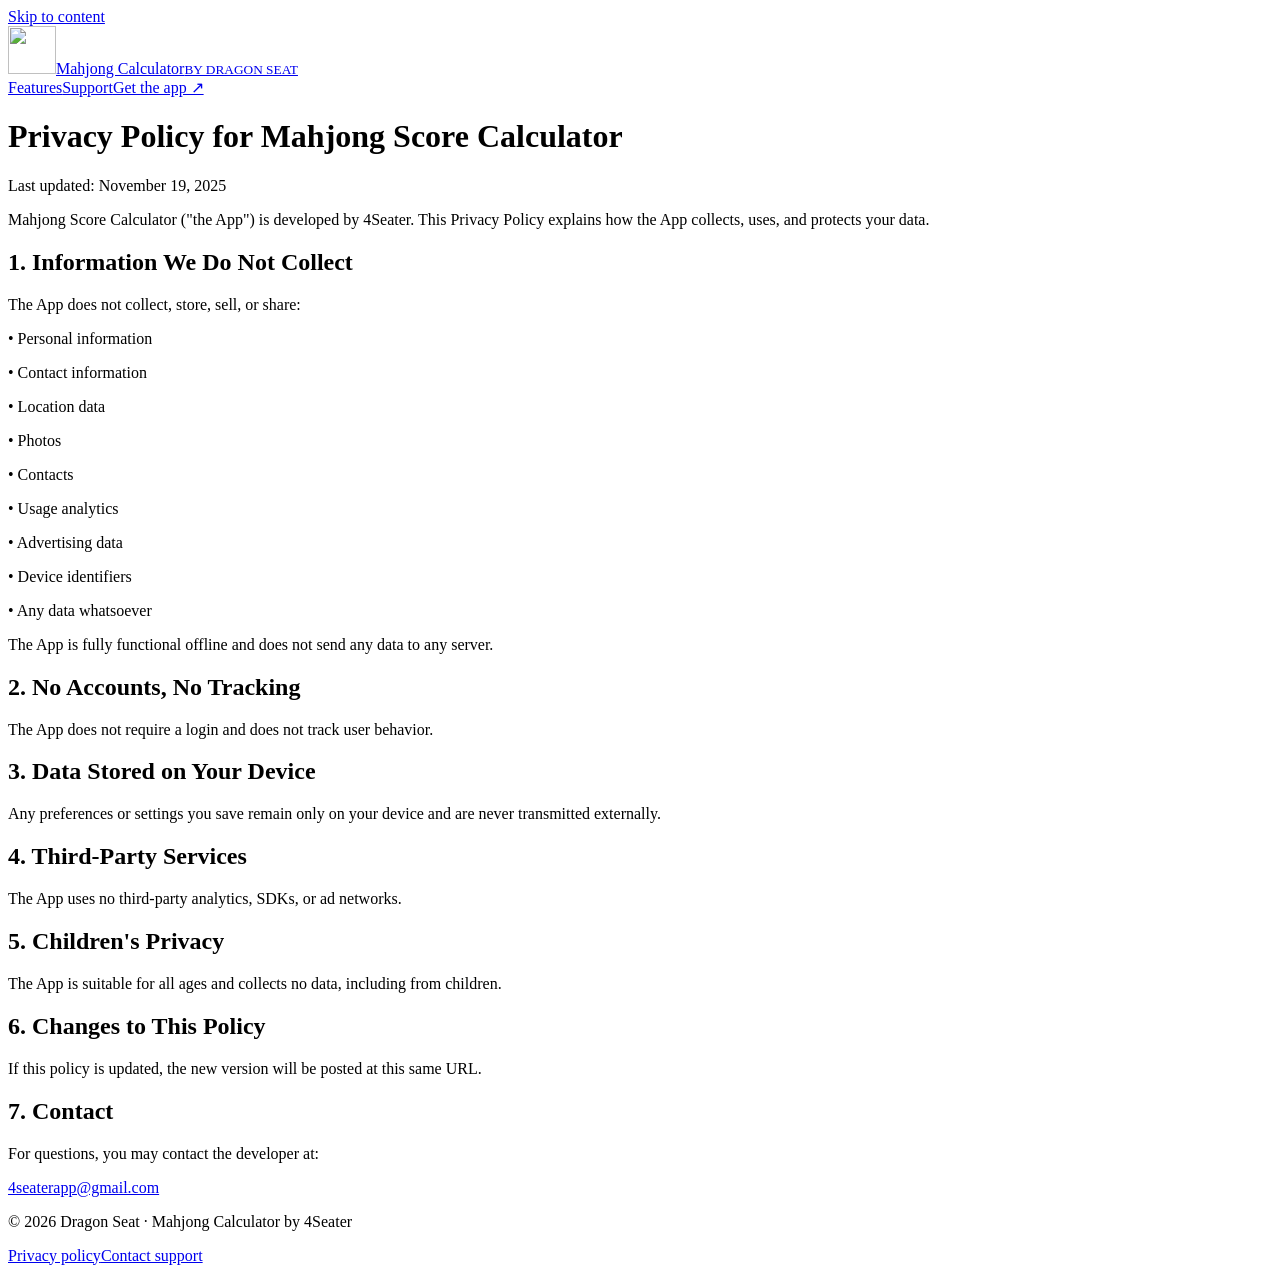
==== vercel-deploy/public/privacy.html @ 2b97dd93 "Launch Mahjong Calculator landing page and AdMob verification" ====
<!doctype html><html lang="en"><head><meta charset="utf-8"><meta name="viewport" content="width=device-width, initial-scale=1"><meta name="theme-color" content="#143e43"><link rel="icon" href="/assets/app-icon.webp"><link rel="stylesheet" href="/assets/style.css"><title>Privacy Policy | Mahjong Calculator</title></head><body><a class="skip" href="#main">Skip to content</a><header class="wrap"><a class="brand" href="/"><img src="/assets/app-icon.webp" alt="" width="48" height="48"><span>Mahjong Calculator<small>BY DRAGON SEAT</small></span></a><nav aria-label="Main navigation"><a href="/#features">Features</a><a href="mailto:4seaterapp@gmail.com">Support</a><a class="nav-download" href="https://apps.apple.com/us/app/mahjong-calculator-american/id6755447020">Get the app ↗</a></nav></header><main id="main" class="policy"><h1>Privacy Policy for Mahjong Score Calculator</h1><p>Last updated: November 19, 2025</p><p>Mahjong Score Calculator (&quot;the App&quot;) is developed by 4Seater. This Privacy Policy explains how the App collects, uses, and protects your data.</p><h2>1. Information We Do Not Collect</h2><p>The App does not collect, store, sell, or share:</p><p>• Personal information</p><p>• Contact information</p><p>• Location data</p><p>• Photos</p><p>• Contacts</p><p>• Usage analytics</p><p>• Advertising data</p><p>• Device identifiers</p><p>• Any data whatsoever</p><p>The App is fully functional offline and does not send any data to any server.</p><h2>2. No Accounts, No Tracking</h2><p>The App does not require a login and does not track user behavior.</p><h2>3. Data Stored on Your Device</h2><p>Any preferences or settings you save remain only on your device and are never transmitted externally.</p><h2>4. Third-Party Services</h2><p>The App uses no third-party analytics, SDKs, or ad networks.</p><h2>5. Children&#x27;s Privacy</h2><p>The App is suitable for all ages and collects no data, including from children.</p><h2>6. Changes to This Policy</h2><p>If this policy is updated, the new version will be posted at this same URL.</p><h2>7. Contact</h2><p>For questions, you may contact the developer at:</p><p><a href="mailto:4seaterapp@gmail.com">4seaterapp@gmail.com</a></p></main><footer class="wrap"><p>© 2026 Dragon Seat · Mahjong Calculator by 4Seater</p><div><a href="/privacy.html">Privacy policy</a><a href="mailto:4seaterapp@gmail.com">Contact support</a></div></footer></body></html>
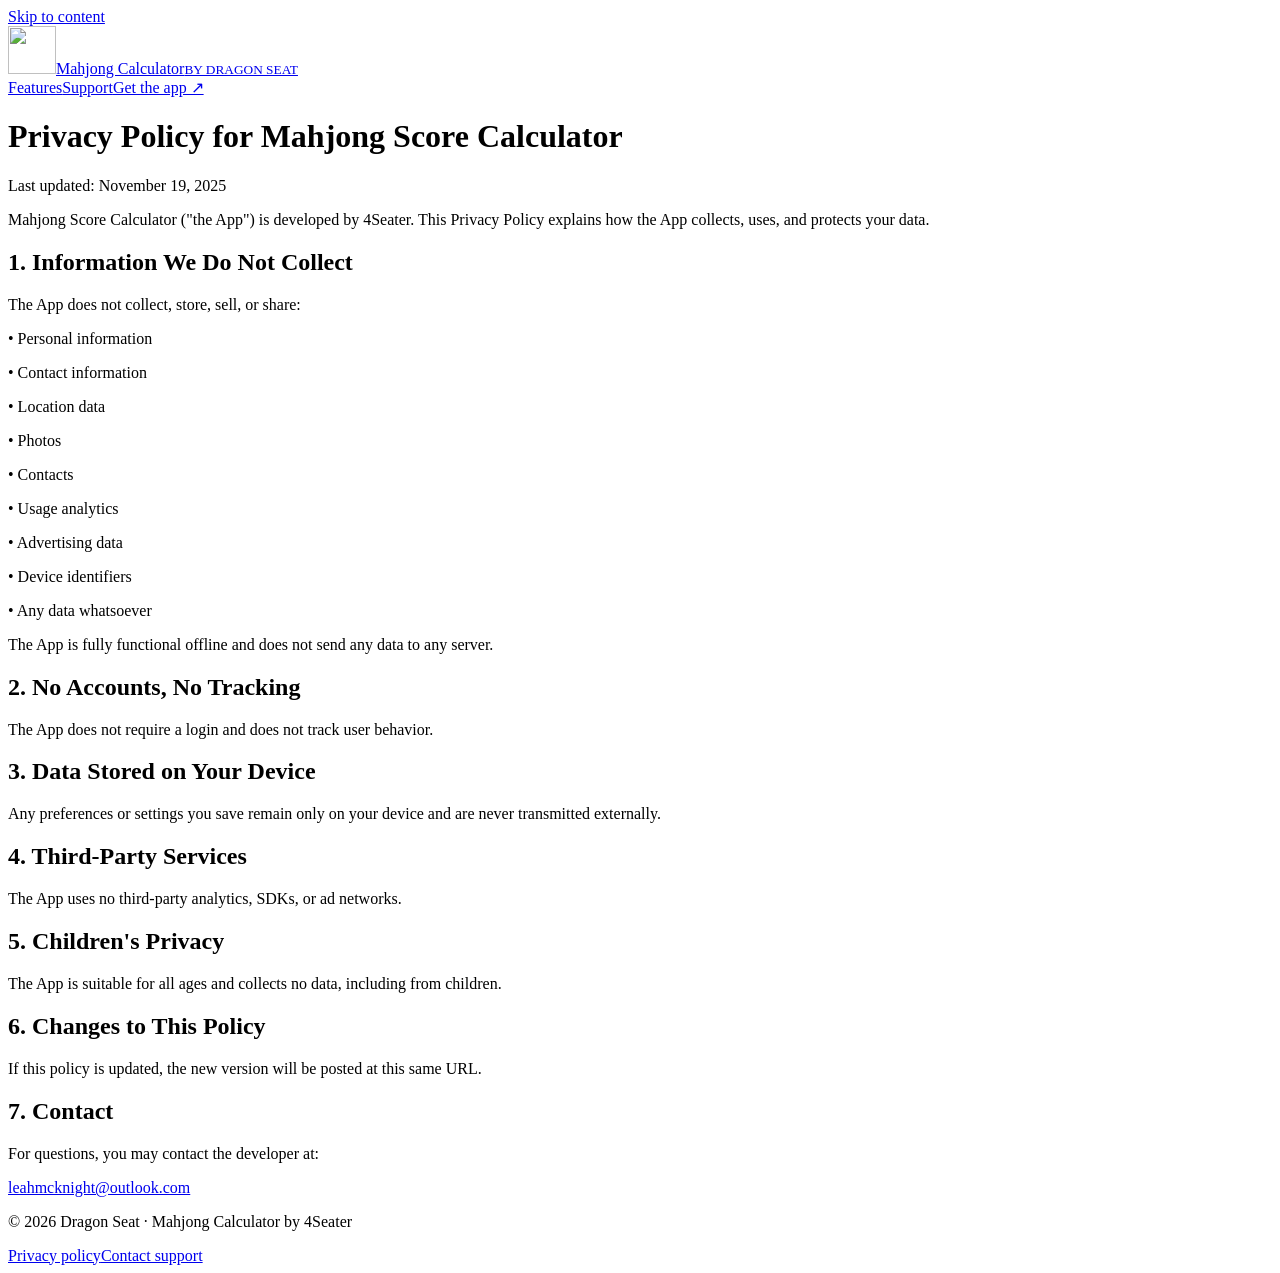
==== commit 95bcd0cb: "Update privacy policy contact email Updated the contact email in the privacy policy." ====
--- a/vercel-deploy/public/privacy.html
+++ b/vercel-deploy/public/privacy.html
@@ -1 +1 @@
-<!doctype html><html lang="en"><head><meta charset="utf-8"><meta name="viewport" content="width=device-width, initial-scale=1"><meta name="theme-color" content="#143e43"><link rel="icon" href="/assets/app-icon.webp"><link rel="stylesheet" href="/assets/style.css"><title>Privacy Policy | Mahjong Calculator</title></head><body><a class="skip" href="#main">Skip to content</a><header class="wrap"><a class="brand" href="/"><img src="/assets/app-icon.webp" alt="" width="48" height="48"><span>Mahjong Calculator<small>BY DRAGON SEAT</small></span></a><nav aria-label="Main navigation"><a href="/#features">Features</a><a href="mailto:4seaterapp@gmail.com">Support</a><a class="nav-download" href="https://apps.apple.com/us/app/mahjong-calculator-american/id6755447020">Get the app ↗</a></nav></header><main id="main" class="policy"><h1>Privacy Policy for Mahjong Score Calculator</h1><p>Last updated: November 19, 2025</p><p>Mahjong Score Calculator (&quot;the App&quot;) is developed by 4Seater. This Privacy Policy explains how the App collects, uses, and protects your data.</p><h2>1. Information We Do Not Collect</h2><p>The App does not collect, store, sell, or share:</p><p>• Personal information</p><p>• Contact information</p><p>• Location data</p><p>• Photos</p><p>• Contacts</p><p>• Usage analytics</p><p>• Advertising data</p><p>• Device identifiers</p><p>• Any data whatsoever</p><p>The App is fully functional offline and does not send any data to any server.</p><h2>2. No Accounts, No Tracking</h2><p>The App does not require a login and does not track user behavior.</p><h2>3. Data Stored on Your Device</h2><p>Any preferences or settings you save remain only on your device and are never transmitted externally.</p><h2>4. Third-Party Services</h2><p>The App uses no third-party analytics, SDKs, or ad networks.</p><h2>5. Children&#x27;s Privacy</h2><p>The App is suitable for all ages and collects no data, including from children.</p><h2>6. Changes to This Policy</h2><p>If this policy is updated, the new version will be posted at this same URL.</p><h2>7. Contact</h2><p>For questions, you may contact the developer at:</p><p><a href="mailto:4seaterapp@gmail.com">4seaterapp@gmail.com</a></p></main><footer class="wrap"><p>© 2026 Dragon Seat · Mahjong Calculator by 4Seater</p><div><a href="/privacy.html">Privacy policy</a><a href="mailto:4seaterapp@gmail.com">Contact support</a></div></footer></body></html>+<!doctype html><html lang="en"><head><meta charset="utf-8"><meta name="viewport" content="width=device-width, initial-scale=1"><meta name="theme-color" content="#143e43"><link rel="icon" href="/assets/app-icon.webp"><link rel="stylesheet" href="/assets/style.css"><title>Privacy Policy | Mahjong Calculator</title></head><body><a class="skip" href="#main">Skip to content</a><header class="wrap"><a class="brand" href="/"><img src="/assets/app-icon.webp" alt="" width="48" height="48"><span>Mahjong Calculator<small>BY DRAGON SEAT</small></span></a><nav aria-label="Main navigation"><a href="/#features">Features</a><a href="/mahjong_calculator/support">Support</a><a class="nav-download" href="https://apps.apple.com/us/app/mahjong-calculator-american/id6755447020">Get the app ↗</a></nav></header><main id="main" class="policy"><h1>Privacy Policy for Mahjong Score Calculator</h1><p>Last updated: November 19, 2025</p><p>Mahjong Score Calculator (&quot;the App&quot;) is developed by 4Seater. This Privacy Policy explains how the App collects, uses, and protects your data.</p><h2>1. Information We Do Not Collect</h2><p>The App does not collect, store, sell, or share:</p><p>• Personal information</p><p>• Contact information</p><p>• Location data</p><p>• Photos</p><p>• Contacts</p><p>• Usage analytics</p><p>• Advertising data</p><p>• Device identifiers</p><p>• Any data whatsoever</p><p>The App is fully functional offline and does not send any data to any server.</p><h2>2. No Accounts, No Tracking</h2><p>The App does not require a login and does not track user behavior.</p><h2>3. Data Stored on Your Device</h2><p>Any preferences or settings you save remain only on your device and are never transmitted externally.</p><h2>4. Third-Party Services</h2><p>The App uses no third-party analytics, SDKs, or ad networks.</p><h2>5. Children&#x27;s Privacy</h2><p>The App is suitable for all ages and collects no data, including from children.</p><h2>6. Changes to This Policy</h2><p>If this policy is updated, the new version will be posted at this same URL.</p><h2>7. Contact</h2><p>For questions, you may contact the developer at:</p><p><a href="mailto:leahmcknight@outlook.com">leahmcknight@outlook.com</a></p></main><footer class="wrap"><p>© 2026 Dragon Seat · Mahjong Calculator by 4Seater</p><div><a href="/privacy.html">Privacy policy</a><a href="/mahjong_calculator/support">Contact support</a></div></footer></body></html>
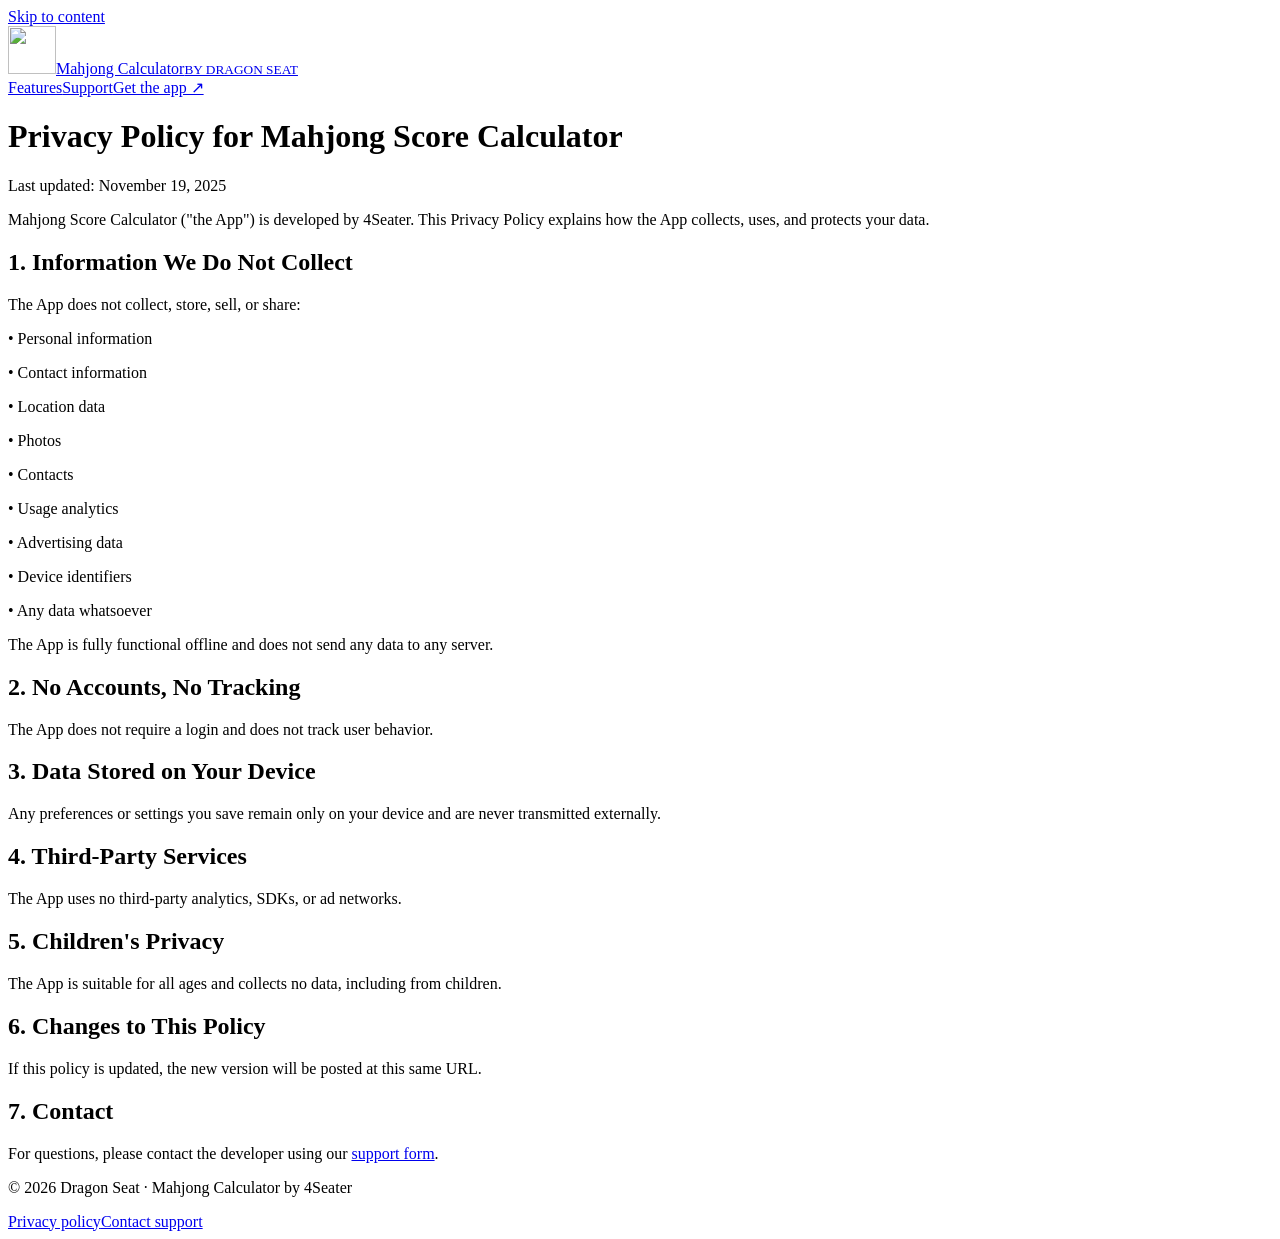
==== commit 71c5f0b9: "Replace privacy policy email with support form link Updated the privacy policy to clarify data colle" ====
--- a/vercel-deploy/public/privacy.html
+++ b/vercel-deploy/public/privacy.html
@@ -1 +1 @@
-<!doctype html><html lang="en"><head><meta charset="utf-8"><meta name="viewport" content="width=device-width, initial-scale=1"><meta name="theme-color" content="#143e43"><link rel="icon" href="/assets/app-icon.webp"><link rel="stylesheet" href="/assets/style.css"><title>Privacy Policy | Mahjong Calculator</title></head><body><a class="skip" href="#main">Skip to content</a><header class="wrap"><a class="brand" href="/"><img src="/assets/app-icon.webp" alt="" width="48" height="48"><span>Mahjong Calculator<small>BY DRAGON SEAT</small></span></a><nav aria-label="Main navigation"><a href="/#features">Features</a><a href="/mahjong_calculator/support">Support</a><a class="nav-download" href="https://apps.apple.com/us/app/mahjong-calculator-american/id6755447020">Get the app ↗</a></nav></header><main id="main" class="policy"><h1>Privacy Policy for Mahjong Score Calculator</h1><p>Last updated: November 19, 2025</p><p>Mahjong Score Calculator (&quot;the App&quot;) is developed by 4Seater. This Privacy Policy explains how the App collects, uses, and protects your data.</p><h2>1. Information We Do Not Collect</h2><p>The App does not collect, store, sell, or share:</p><p>• Personal information</p><p>• Contact information</p><p>• Location data</p><p>• Photos</p><p>• Contacts</p><p>• Usage analytics</p><p>• Advertising data</p><p>• Device identifiers</p><p>• Any data whatsoever</p><p>The App is fully functional offline and does not send any data to any server.</p><h2>2. No Accounts, No Tracking</h2><p>The App does not require a login and does not track user behavior.</p><h2>3. Data Stored on Your Device</h2><p>Any preferences or settings you save remain only on your device and are never transmitted externally.</p><h2>4. Third-Party Services</h2><p>The App uses no third-party analytics, SDKs, or ad networks.</p><h2>5. Children&#x27;s Privacy</h2><p>The App is suitable for all ages and collects no data, including from children.</p><h2>6. Changes to This Policy</h2><p>If this policy is updated, the new version will be posted at this same URL.</p><h2>7. Contact</h2><p>For questions, you may contact the developer at:</p><p><a href="mailto:leahmcknight@outlook.com">leahmcknight@outlook.com</a></p></main><footer class="wrap"><p>© 2026 Dragon Seat · Mahjong Calculator by 4Seater</p><div><a href="/privacy.html">Privacy policy</a><a href="/mahjong_calculator/support">Contact support</a></div></footer></body></html>
+<!doctype html><html lang="en"><head><meta charset="utf-8"><meta name="viewport" content="width=device-width, initial-scale=1"><meta name="theme-color" content="#143e43"><link rel="icon" href="/assets/app-icon.webp"><link rel="stylesheet" href="/assets/style.css"><title>Privacy Policy | Mahjong Calculator</title></head><body><a class="skip" href="#main">Skip to content</a><header class="wrap"><a class="brand" href="/"><img src="/assets/app-icon.webp" alt="" width="48" height="48"><span>Mahjong Calculator<small>BY DRAGON SEAT</small></span></a><nav aria-label="Main navigation"><a href="/#features">Features</a><a href="/mahjong_calculator/support">Support</a><a class="nav-download" href="https://apps.apple.com/us/app/mahjong-calculator-american/id6755447020">Get the app ↗</a></nav></header><main id="main" class="policy"><h1>Privacy Policy for Mahjong Score Calculator</h1><p>Last updated: November 19, 2025</p><p>Mahjong Score Calculator (&quot;the App&quot;) is developed by 4Seater. This Privacy Policy explains how the App collects, uses, and protects your data.</p><h2>1. Information We Do Not Collect</h2><p>The App does not collect, store, sell, or share:</p><p>• Personal information</p><p>• Contact information</p><p>• Location data</p><p>• Photos</p><p>• Contacts</p><p>• Usage analytics</p><p>• Advertising data</p><p>• Device identifiers</p><p>• Any data whatsoever</p><p>The App is fully functional offline and does not send any data to any server.</p><h2>2. No Accounts, No Tracking</h2><p>The App does not require a login and does not track user behavior.</p><h2>3. Data Stored on Your Device</h2><p>Any preferences or settings you save remain only on your device and are never transmitted externally.</p><h2>4. Third-Party Services</h2><p>The App uses no third-party analytics, SDKs, or ad networks.</p><h2>5. Children&#x27;s Privacy</h2><p>The App is suitable for all ages and collects no data, including from children.</p><h2>6. Changes to This Policy</h2><p>If this policy is updated, the new version will be posted at this same URL.</p><h2>7. Contact</h2><p>For questions, please contact the developer using our <a href="/mahjong_calculator/support">support form</a>.</p></main><footer class="wrap"><p>© 2026 Dragon Seat · Mahjong Calculator by 4Seater</p><div><a href="/privacy.html">Privacy policy</a><a href="/mahjong_calculator/support">Contact support</a></div></footer></body></html>
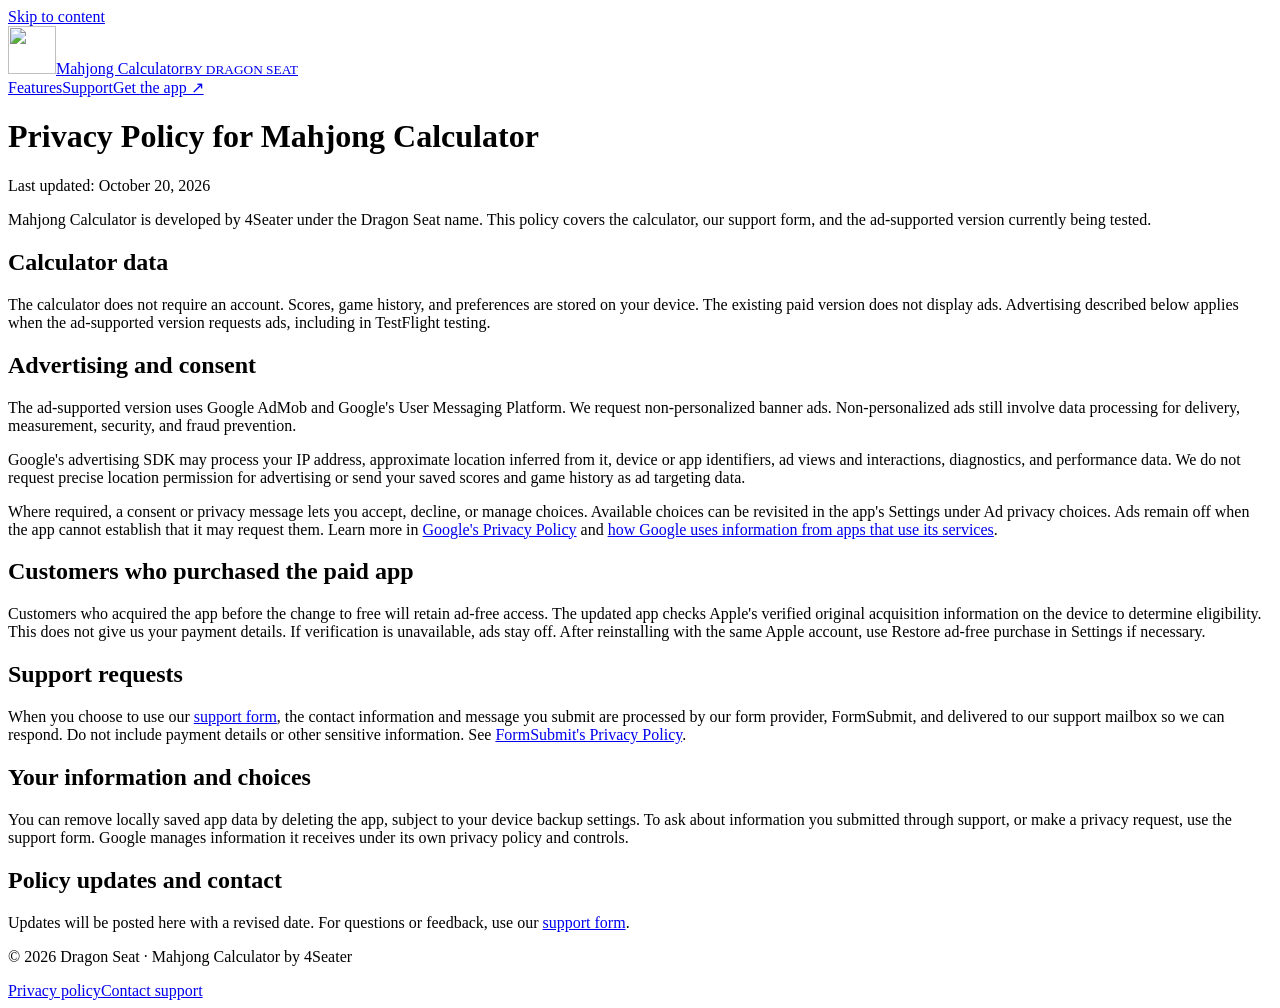
==== commit 404b7c1a: "Explain ad-supported testing, purchase protection, and privacy choices Updated the privacy policy to" ====
--- a/vercel-deploy/public/privacy.html
+++ b/vercel-deploy/public/privacy.html
@@ -1 +1,9 @@
-<!doctype html><html lang="en"><head><meta charset="utf-8"><meta name="viewport" content="width=device-width, initial-scale=1"><meta name="theme-color" content="#143e43"><link rel="icon" href="/assets/app-icon.webp"><link rel="stylesheet" href="/assets/style.css"><title>Privacy Policy | Mahjong Calculator</title></head><body><a class="skip" href="#main">Skip to content</a><header class="wrap"><a class="brand" href="/"><img src="/assets/app-icon.webp" alt="" width="48" height="48"><span>Mahjong Calculator<small>BY DRAGON SEAT</small></span></a><nav aria-label="Main navigation"><a href="/#features">Features</a><a href="/mahjong_calculator/support">Support</a><a class="nav-download" href="https://apps.apple.com/us/app/mahjong-calculator-american/id6755447020">Get the app ↗</a></nav></header><main id="main" class="policy"><h1>Privacy Policy for Mahjong Score Calculator</h1><p>Last updated: November 19, 2025</p><p>Mahjong Score Calculator (&quot;the App&quot;) is developed by 4Seater. This Privacy Policy explains how the App collects, uses, and protects your data.</p><h2>1. Information We Do Not Collect</h2><p>The App does not collect, store, sell, or share:</p><p>• Personal information</p><p>• Contact information</p><p>• Location data</p><p>• Photos</p><p>• Contacts</p><p>• Usage analytics</p><p>• Advertising data</p><p>• Device identifiers</p><p>• Any data whatsoever</p><p>The App is fully functional offline and does not send any data to any server.</p><h2>2. No Accounts, No Tracking</h2><p>The App does not require a login and does not track user behavior.</p><h2>3. Data Stored on Your Device</h2><p>Any preferences or settings you save remain only on your device and are never transmitted externally.</p><h2>4. Third-Party Services</h2><p>The App uses no third-party analytics, SDKs, or ad networks.</p><h2>5. Children&#x27;s Privacy</h2><p>The App is suitable for all ages and collects no data, including from children.</p><h2>6. Changes to This Policy</h2><p>If this policy is updated, the new version will be posted at this same URL.</p><h2>7. Contact</h2><p>For questions, please contact the developer using our <a href="/mahjong_calculator/support">support form</a>.</p></main><footer class="wrap"><p>© 2026 Dragon Seat · Mahjong Calculator by 4Seater</p><div><a href="/privacy.html">Privacy policy</a><a href="/mahjong_calculator/support">Contact support</a></div></footer></body></html>
+<!doctype html><html lang="en"><head><meta charset="utf-8"><meta name="viewport" content="width=device-width, initial-scale=1"><meta name="theme-color" content="#143e43"><link rel="icon" href="/assets/app-icon.webp"><link rel="stylesheet" href="/assets/style.css"><title>Privacy Policy | Mahjong Calculator</title></head><body><a class="skip" href="#main">Skip to content</a><header class="wrap"><a class="brand" href="/"><img src="/assets/app-icon.webp" alt="" width="48" height="48"><span>Mahjong Calculator<small>BY DRAGON SEAT</small></span></a><nav aria-label="Main navigation"><a href="/#features">Features</a><a href="/mahjong_calculator/support">Support</a><a class="nav-download" href="https://apps.apple.com/us/app/mahjong-calculator-american/id6755447020">Get the app ↗</a></nav></header><main id="main" class="policy">
+<h1>Privacy Policy for Mahjong Calculator</h1><p>Last updated: October 20, 2026</p>
+<p>Mahjong Calculator is developed by 4Seater under the Dragon Seat name. This policy covers the calculator, our support form, and the ad-supported version currently being tested.</p>
+<h2>Calculator data</h2><p>The calculator does not require an account. Scores, game history, and preferences are stored on your device. The existing paid version does not display ads. Advertising described below applies when the ad-supported version requests ads, including in TestFlight testing.</p>
+<h2>Advertising and consent</h2><p>The ad-supported version uses Google AdMob and Google's User Messaging Platform. We request non-personalized banner ads. Non-personalized ads still involve data processing for delivery, measurement, security, and fraud prevention.</p><p>Google's advertising SDK may process your IP address, approximate location inferred from it, device or app identifiers, ad views and interactions, diagnostics, and performance data. We do not request precise location permission for advertising or send your saved scores and game history as ad targeting data.</p><p>Where required, a consent or privacy message lets you accept, decline, or manage choices. Available choices can be revisited in the app's Settings under Ad privacy choices. Ads remain off when the app cannot establish that it may request them. Learn more in <a href="https://policies.google.com/privacy">Google's Privacy Policy</a> and <a href="https://policies.google.com/technologies/partner-sites">how Google uses information from apps that use its services</a>.</p>
+<h2>Customers who purchased the paid app</h2><p>Customers who acquired the app before the change to free will retain ad-free access. The updated app checks Apple's verified original acquisition information on the device to determine eligibility. This does not give us your payment details. If verification is unavailable, ads stay off. After reinstalling with the same Apple account, use Restore ad-free purchase in Settings if necessary.</p>
+<h2>Support requests</h2><p>When you choose to use our <a href="/mahjong_calculator/support">support form</a>, the contact information and message you submit are processed by our form provider, FormSubmit, and delivered to our support mailbox so we can respond. Do not include payment details or other sensitive information. See <a href="https://formsubmit.co/privacy.pdf">FormSubmit's Privacy Policy</a>.</p>
+<h2>Your information and choices</h2><p>You can remove locally saved app data by deleting the app, subject to your device backup settings. To ask about information you submitted through support, or make a privacy request, use the support form. Google manages information it receives under its own privacy policy and controls.</p>
+<h2>Policy updates and contact</h2><p>Updates will be posted here with a revised date. For questions or feedback, use our <a href="/mahjong_calculator/support">support form</a>.</p></main><footer class="wrap"><p>© 2026 Dragon Seat · Mahjong Calculator by 4Seater</p><div><a href="/privacy.html">Privacy policy</a><a href="/mahjong_calculator/support">Contact support</a></div></footer></body></html>
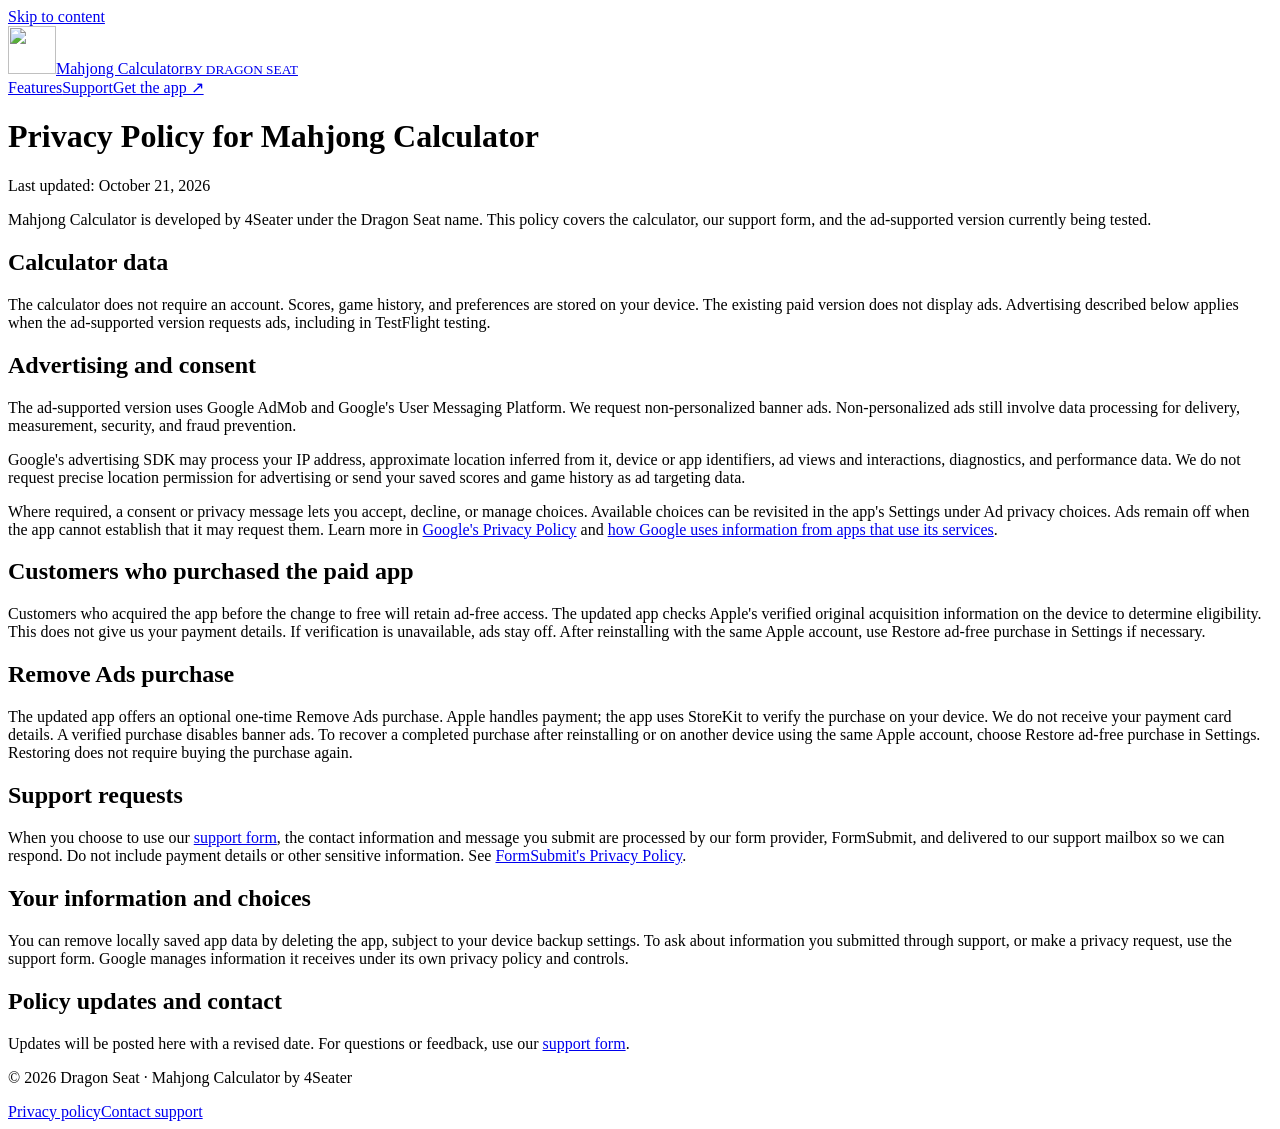
==== commit 27548982: "Explain Remove Ads purchase and restoration in privacy policy Updated the last modified date and add" ====
--- a/vercel-deploy/public/privacy.html
+++ b/vercel-deploy/public/privacy.html
@@ -1,9 +1,10 @@
 <!doctype html><html lang="en"><head><meta charset="utf-8"><meta name="viewport" content="width=device-width, initial-scale=1"><meta name="theme-color" content="#143e43"><link rel="icon" href="/assets/app-icon.webp"><link rel="stylesheet" href="/assets/style.css"><title>Privacy Policy | Mahjong Calculator</title></head><body><a class="skip" href="#main">Skip to content</a><header class="wrap"><a class="brand" href="/"><img src="/assets/app-icon.webp" alt="" width="48" height="48"><span>Mahjong Calculator<small>BY DRAGON SEAT</small></span></a><nav aria-label="Main navigation"><a href="/#features">Features</a><a href="/mahjong_calculator/support">Support</a><a class="nav-download" href="https://apps.apple.com/us/app/mahjong-calculator-american/id6755447020">Get the app ↗</a></nav></header><main id="main" class="policy">
-<h1>Privacy Policy for Mahjong Calculator</h1><p>Last updated: October 20, 2026</p>
+<h1>Privacy Policy for Mahjong Calculator</h1><p>Last updated: October 21, 2026</p>
 <p>Mahjong Calculator is developed by 4Seater under the Dragon Seat name. This policy covers the calculator, our support form, and the ad-supported version currently being tested.</p>
 <h2>Calculator data</h2><p>The calculator does not require an account. Scores, game history, and preferences are stored on your device. The existing paid version does not display ads. Advertising described below applies when the ad-supported version requests ads, including in TestFlight testing.</p>
 <h2>Advertising and consent</h2><p>The ad-supported version uses Google AdMob and Google's User Messaging Platform. We request non-personalized banner ads. Non-personalized ads still involve data processing for delivery, measurement, security, and fraud prevention.</p><p>Google's advertising SDK may process your IP address, approximate location inferred from it, device or app identifiers, ad views and interactions, diagnostics, and performance data. We do not request precise location permission for advertising or send your saved scores and game history as ad targeting data.</p><p>Where required, a consent or privacy message lets you accept, decline, or manage choices. Available choices can be revisited in the app's Settings under Ad privacy choices. Ads remain off when the app cannot establish that it may request them. Learn more in <a href="https://policies.google.com/privacy">Google's Privacy Policy</a> and <a href="https://policies.google.com/technologies/partner-sites">how Google uses information from apps that use its services</a>.</p>
 <h2>Customers who purchased the paid app</h2><p>Customers who acquired the app before the change to free will retain ad-free access. The updated app checks Apple's verified original acquisition information on the device to determine eligibility. This does not give us your payment details. If verification is unavailable, ads stay off. After reinstalling with the same Apple account, use Restore ad-free purchase in Settings if necessary.</p>
+<h2>Remove Ads purchase</h2><p>The updated app offers an optional one-time Remove Ads purchase. Apple handles payment; the app uses StoreKit to verify the purchase on your device. We do not receive your payment card details. A verified purchase disables banner ads. To recover a completed purchase after reinstalling or on another device using the same Apple account, choose Restore ad-free purchase in Settings. Restoring does not require buying the purchase again.</p>
 <h2>Support requests</h2><p>When you choose to use our <a href="/mahjong_calculator/support">support form</a>, the contact information and message you submit are processed by our form provider, FormSubmit, and delivered to our support mailbox so we can respond. Do not include payment details or other sensitive information. See <a href="https://formsubmit.co/privacy.pdf">FormSubmit's Privacy Policy</a>.</p>
 <h2>Your information and choices</h2><p>You can remove locally saved app data by deleting the app, subject to your device backup settings. To ask about information you submitted through support, or make a privacy request, use the support form. Google manages information it receives under its own privacy policy and controls.</p>
 <h2>Policy updates and contact</h2><p>Updates will be posted here with a revised date. For questions or feedback, use our <a href="/mahjong_calculator/support">support form</a>.</p></main><footer class="wrap"><p>© 2026 Dragon Seat · Mahjong Calculator by 4Seater</p><div><a href="/privacy.html">Privacy policy</a><a href="/mahjong_calculator/support">Contact support</a></div></footer></body></html>
